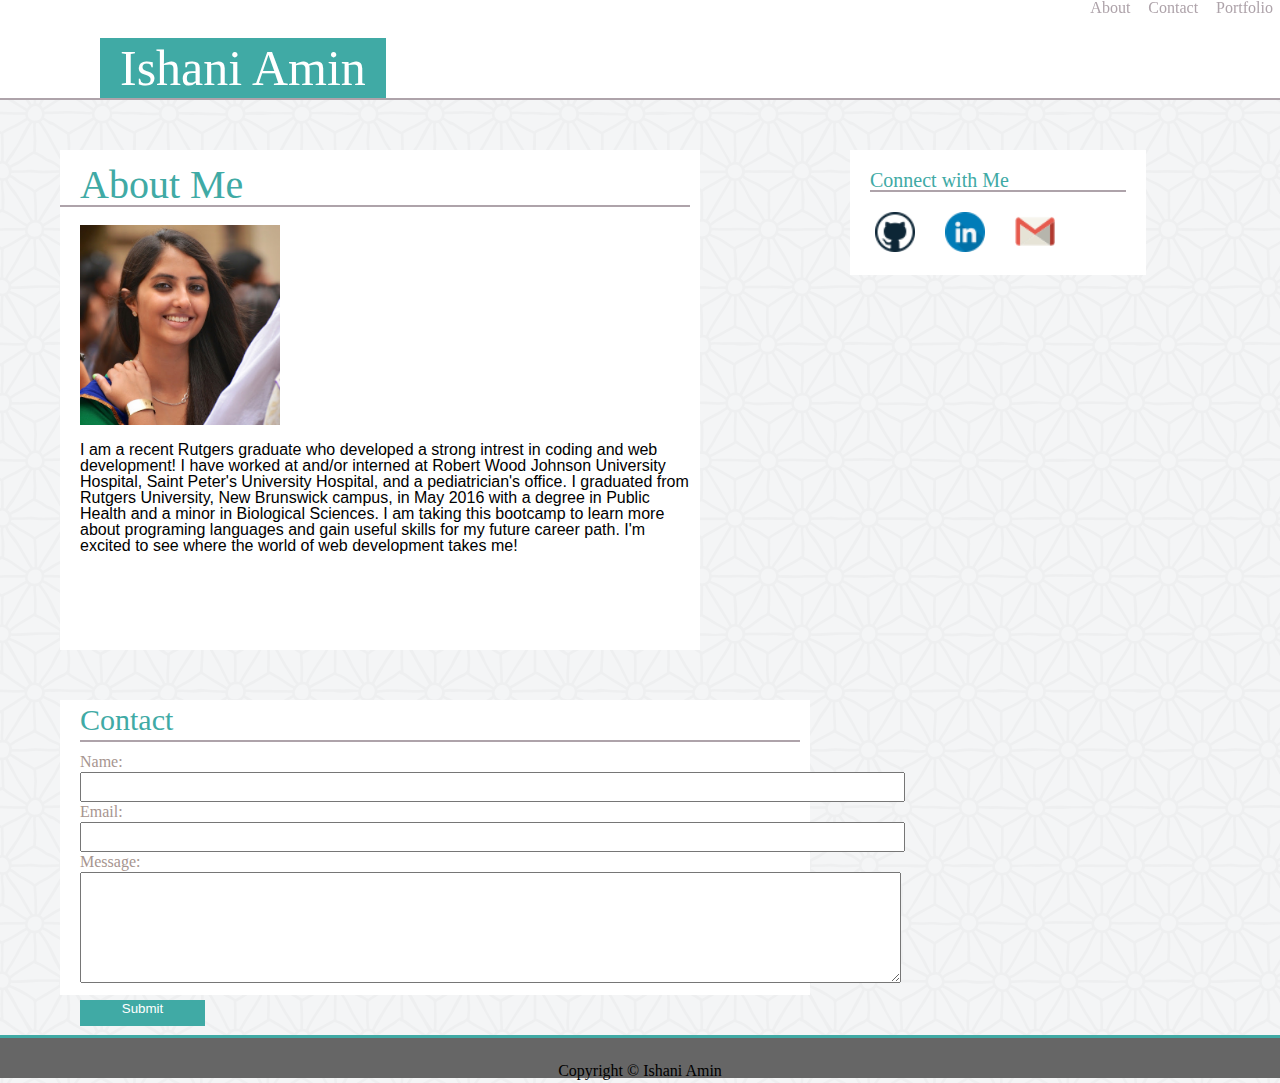
==== index.html @ a5e2c248 "fixed css problems" ====
<!DOCTYPE html>

<html>

<head>

	<title> Ishani's Portfolio </title>

	<link rel="stylesheet" type="text/css" href="assets/css/reset.css">
	<link rel="stylesheet" type="text/css" href="assets/css/style.css">

</head>

<body background="assets/images/asanoha-400px.png">


	<div id="header">

		<div class="myName">
			<h1>Ishani Amin</h1>
		</div>
	
		<section class="headerLinks">

			<ul id="linksID">
  				<li><a class="links" href="#aboutMeHeader">About</a></li>
  				<li><a class="links" href="#contactForm">Contact</a></li>
  				<li><a class="links" href="">Portfolio</a></li>
			</ul>
		
		</section>

	</div>

	<div class="Aboutandconnect">

		<div id="aboutMe">

			<h2 id="aboutMeHeader"> About Me </h2>

			<img id="ishanipic" src= "assets/images/ISHANI.jpg" width="200" height="200" align="left"/>

			<p> I am a recent Rutgers graduate who developed a strong intrest in coding and web development! I have worked at and/or interned at Robert Wood Johnson University Hospital, Saint Peter's University Hospital, and a pediatrician's office. I graduated from Rutgers University, New Brunswick campus, in May 2016 with a degree in Public Health and a minor in Biological Sciences. I am taking this bootcamp to learn more about programing languages and gain useful skills for my future career path. I'm excited to see where the world of web development takes me! </p>

		</div>

		<div id="connect">

			<h3> Connect with Me </h3>

			<ul id="linksConnect">

				<li><a class="connentLinks" href="https://github.com/IshaniAmin"> <img src= "assets/images/github.png" alt="GitHub" width="40" height="40"> </a> </li>

				<li> <a class="connentLinks" href="https://www.linkedin.com/in/ishaniamin"> <img src= "assets/images/linkedin.png" alt= "LinkedIn" width="40" height="40"> </a> </li>

				<li> <a class="connentLinks" href="mailto:ishaniamin@gmail.com"> <img src="assets/images/gmail.png" alt="Email" width="40" height="40"> </a> </li>
				
			</ul>
		</div>
	</div>		

<!-- How do you get the text to wrap around the picture? I can only get the paragraph text under the picture -->
		
		<div id="contactForm">

			<h2 id="contactHeader"> Contact </h2>

				<form id="contact_form" action="#" method="POST" enctype="multipart/form-data">
			<div class="row">
				<label for="name">Name:</label><br />
				<input id="name" class="input" name="name" type="text" value="" size="100" /><br />
			</div>
			<div class="row">
				<label for="email">Email:</label><br />
				<input id="email" class="input" name="email" type="text" value="" size="100" /><br />
			</div>
			<div class="row">
				<label for="message">Message:</label><br />
				<textarea id="message" class="input" name="message" rows="7" cols="100"></textarea><br />
			</div>
				<input id="submitButton" type="submit" value="Submit" />
			</form>						
		
		</div>

<!-- Are we supposed to make the boxes ourselves? I just found a html contact form online and I used it -->

	<br><br><br><br><br><br><br><br><br><br><br><br><br><br><br>

<!-- How to get footer to be fixed on the page?? -->


	<footer> Copyright &copy; Ishani Amin </footer>	

</body>


</html>
---- assets/css/style.css ----
/* When scrolling, the header stays fixed, but the page content scrolls over the page */ 

 #header {
	background-color: white;
	box-sizing: border-box;
	height: 100px;
	margin: 0;
	padding: 0;
	position: fixed;
	width: 100%;
	border-bottom: 2px solid rgb(174,163,170);
	font-family: Georgia;
 }

.myName {
	position: fixed;
	background: rgb(64,170,165);
	color: white;
	text-align: center;
	left: 100px;
	padding-right: 20px;
	padding-left: 20px;
	padding-top: 5px;
	padding-bottom: 5px;
	top: 38px;
	font-family: Georgia;
	font-size: 50px;
}

.headerlinks {
	padding: 20px;
	position: fixed;
	float: right;
	font-size: 20px
}

#linksID {
	float: right;
}

ul {
    list-style-type: none;
    margin: 0;
    padding: 0;
}

li {
	display: inline;
	text-decoration: none;
}
 .links{
	text-decoration: none;
	color: rgb(174,163,170);
	padding: 7px;
 }

 #connect {
 	position: fixed;
 	left: 850px;
	width: 20%;
	padding: 20px;
	background: white;
	margin-right: 200px;
	margin-top: 150px;
	color: rgb(64,170,165);
	font-size: 20px;
 }


 a {
	text-decoration: none;
 }

.connentLinks {
	padding-right: 15px;
	margin: 5px;
}

#linksConnect {
    margin-top: 20px;
}

hr {
	color: rgb(174,163,170)
}

h3 {
	border-bottom: 2px solid rgb(174,163,170)
}

#aboutMeHeader {
	position: relative;
    border-bottom: 2px solid rgb(174,163,170);
    color: rgb(64,170,165);
    font-size: 40px;
    top: 15px;
    padding-left: 20px;
}

#ishanipic {
	position: absolute;
	top: 75px;
	padding-left: 20px;
}

#aboutMe {
	position: relative;
	top: 150px;
	left: 60px;
	padding-right: 10px;
	background-color: white;
	box-sizing: border-box;
	height: 500px;
	width: 50%;
	float: left;
}

p {
	float: left;
	position: relative;
	top: 250px;
	clear: both;
	padding-left: 20px;
	font-family: Arial;
}

#contactHeader {
	color: rgb(64,170,165);
	border-bottom: 2px solid rgb(174,163,170);
	font-size: 30px;
	padding-bottom: 10px;
	margin-bottom: 10px;

}

.Aboutandconnect {
	clear: both;
}

input {
	 padding-bottom: 10px;
}

#contactForm {
	background-color: white;
	box-sizing: border-box;
	position: relative;
	top: 200px;
	left: 60px;
	padding-right: 10px;
	padding-left: 20px;
	padding-top: 10px;
	height: 295px;
	width: 750px;
	color: rgb(167,149,143);
	border: none;
	font-family: Georgia;
	line-height: 20px;
	clear: both;
}

#submitButton {
	position: relative;
	top: 10px;
	background-color: rgb(64,170,165);
	font-family: Georgia
	height: 125px;
	width: 125px;
	border: none;
	color: white;
}

/* adding reset.css finaly got rid of all the stylings on the submit button */

footer {
	background-color: rgb(102,102,102);
	box-sizing: border-box;
	height: 25px;
	text-align: center;
	line-height: 25px;
	padding: 20px 20px 20px 20px;
	clear: both;
	border-top: 3px solid rgb(64,170,165);
}
/* I can't get the footer to be fixed Once I put the position as fixed, it disappears from the page.
reset.css messged up the footer styles */
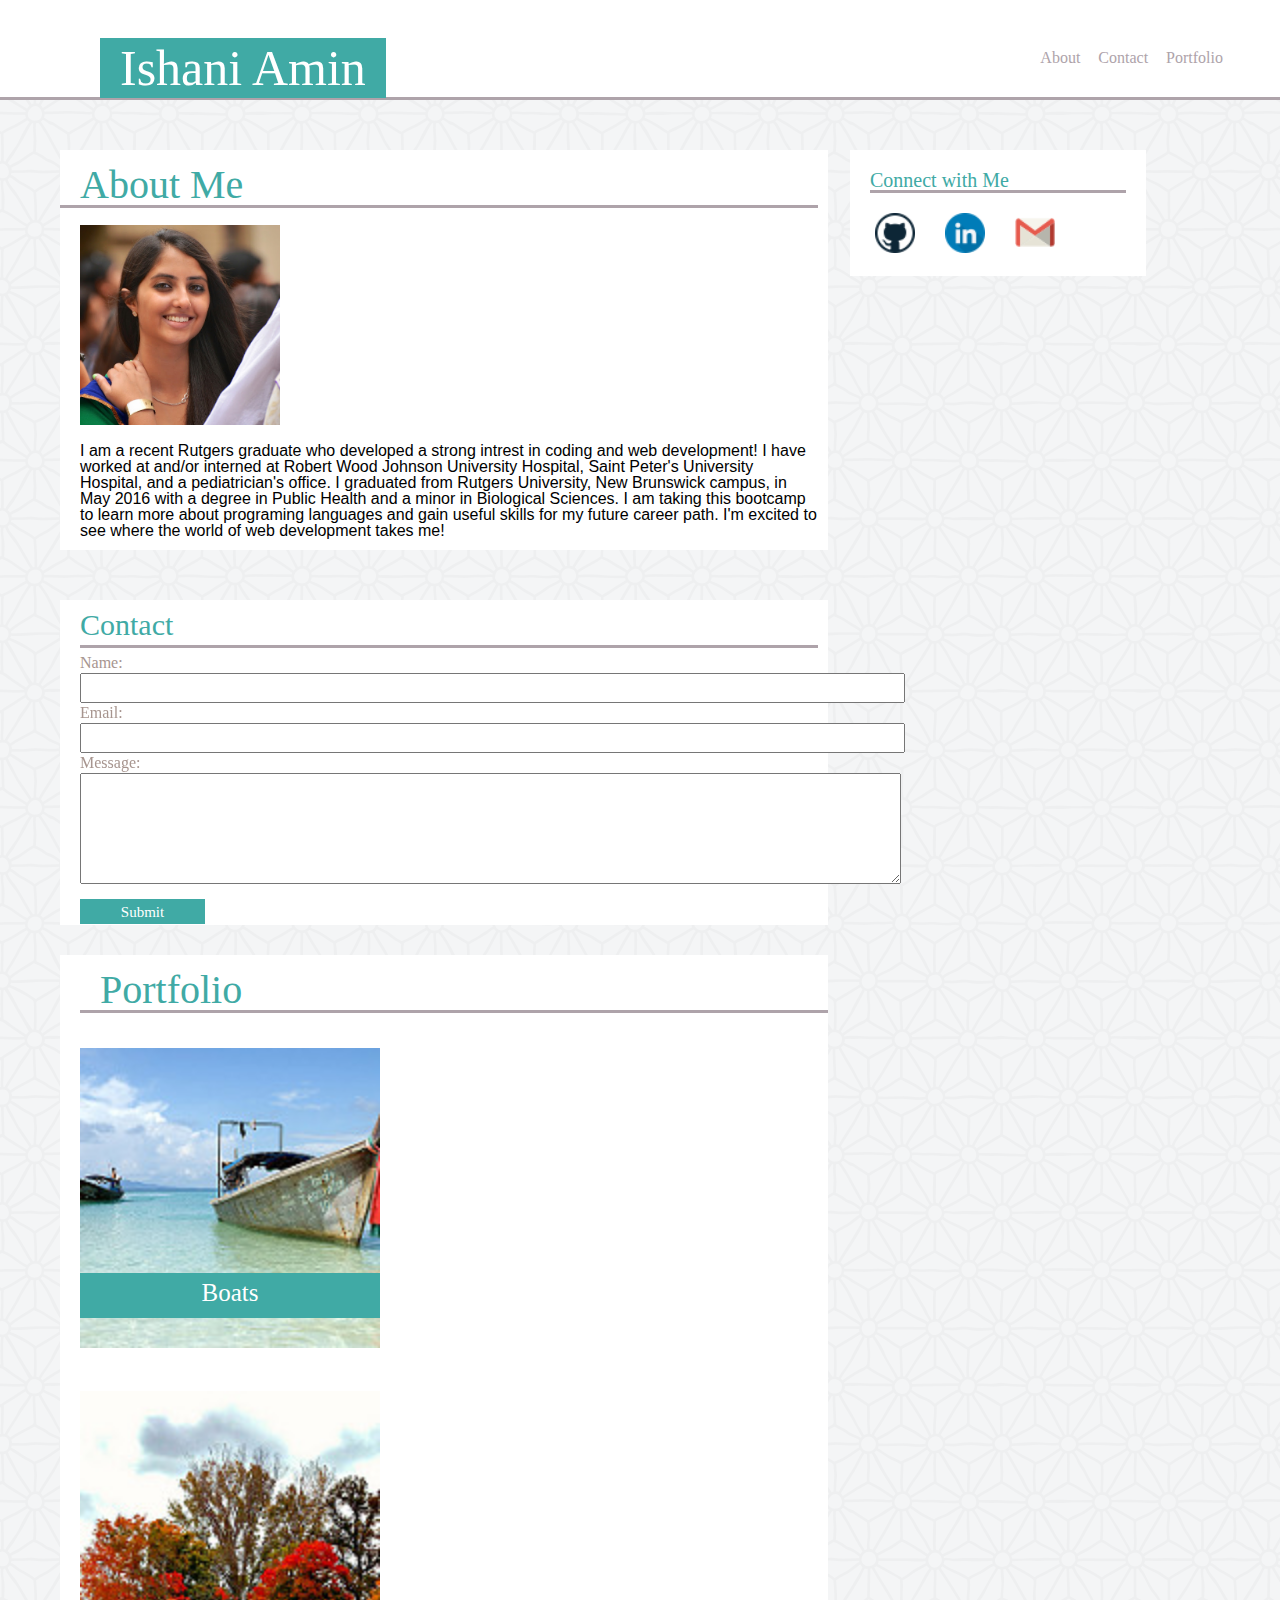
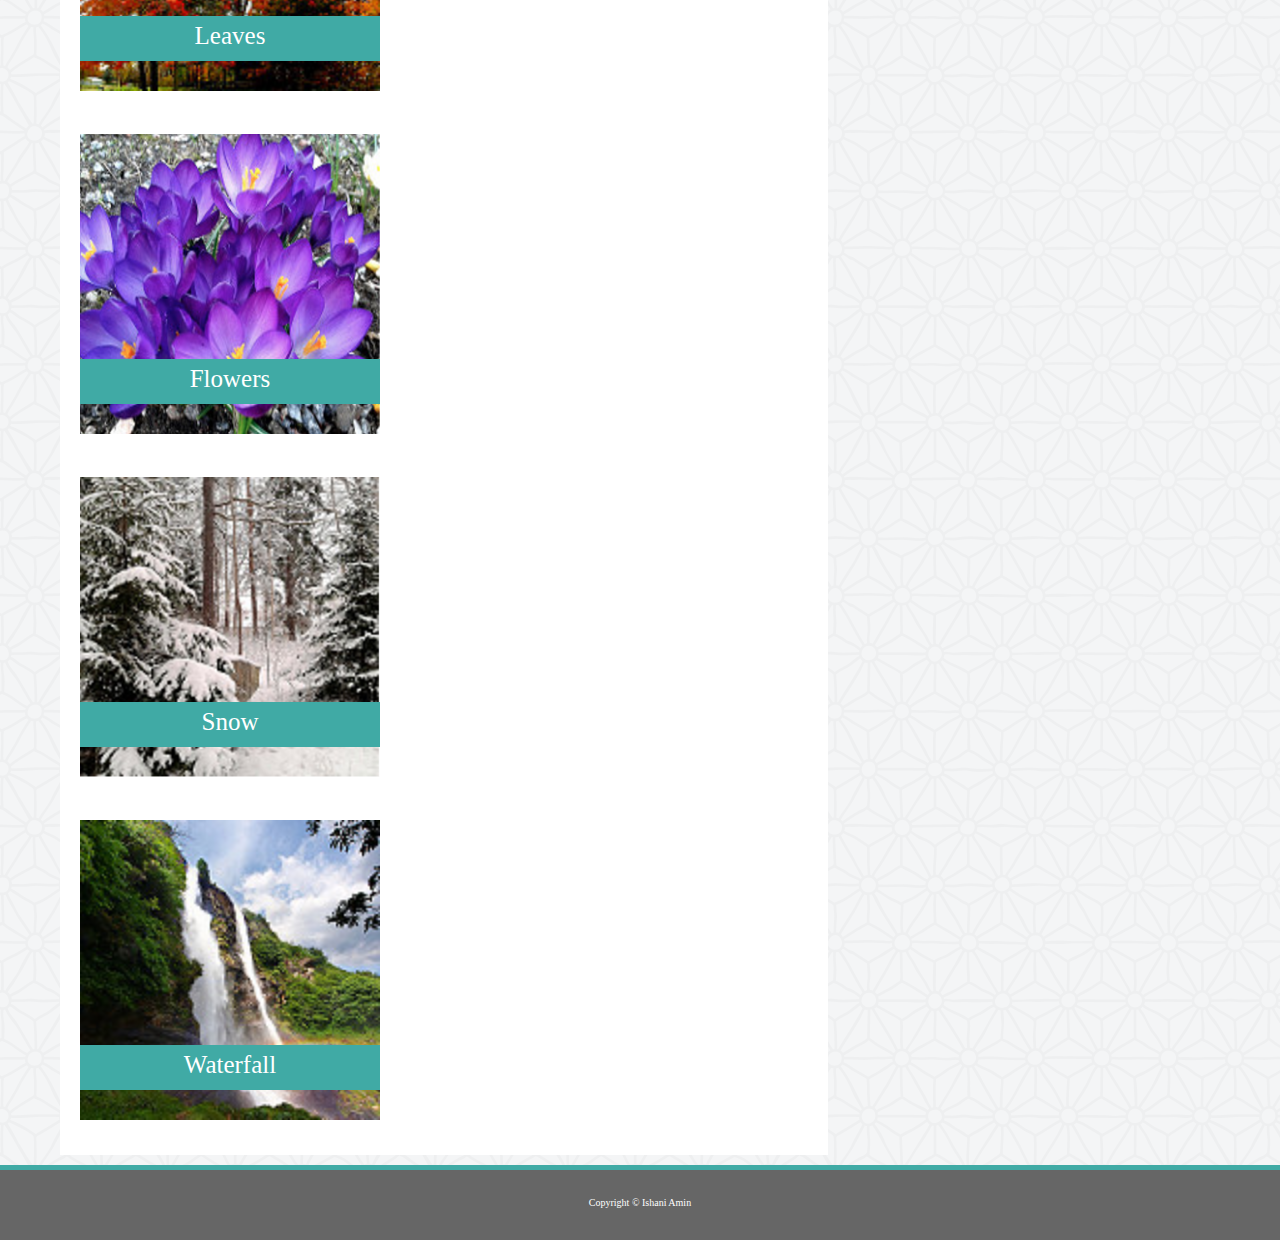
==== commit 25aa6743: "added portfolio html and css" ====
--- a/index.html
+++ b/index.html
@@ -84,12 +84,39 @@
 		
 		</div>
 
-<!-- Are we supposed to make the boxes ourselves? I just found a html contact form online and I used it -->
+
+		<div id="portfolio">
+
+			<h2 id="portfolioHeader"> Portfolio </h2>
+
+			<div id="boatSection">
+				<img id="boatPic" src="assets/images/boats.jpg" alt="Boats" height="300" width="300">
+				<h2 id="boatsText"> Boats </h2>
+			</div>
+
+			<div id="leavesSection">
+				<img id="leavesPic" src="assets/images/fall_leaves.jpg" alt="Leaves" height="300" width="300">
+				<h2 id="leavesText"> Leaves </h2>
+			</div>
+
+			<div id="flowersSection">
+				<img id="flowersPic" src="assets/images/flowers.png" alt="Flowers" height="300" width="300">
+				<h2 id="flowersText"> Flowers </h2>
+			</div>
+
+			<div id="snowSection">
+				<img id="snowPic" src="assets/images/snow.png" alt="Snow" height="300" width="300">
+				<h2 id="snowText"> Snow </h2>
+			</div>
+
+			<div id="waterfallSection">
+				<img id="waterfallPic" src="assets/images/waterfall.jpg" alt="Waterfall" height="300" width="300">
+				<h2 id="waterfallText"> Waterfall </h2>
+			</div>
+
+		</div>
 
 	<br><br><br><br><br><br><br><br><br><br><br><br><br><br><br>
-
-<!-- How to get footer to be fixed on the page?? -->
-
 
 	<footer> Copyright &copy; Ishani Amin </footer>	
 
--- a/assets/css/style.css
+++ b/assets/css/style.css
@@ -9,7 +9,7 @@
 	padding: 0;
 	position: fixed;
 	width: 100%;
-	border-bottom: 2px solid rgb(174,163,170);
+	border-bottom: 3px solid rgb(174,163,170);
 	font-family: Georgia;
  }
 
@@ -37,6 +37,9 @@
 
 #linksID {
 	float: right;
+	padding-top: 50px;
+	padding-right: 50px;
+
 }
 
 ul {
@@ -86,12 +89,12 @@
 }
 
 h3 {
-	border-bottom: 2px solid rgb(174,163,170)
+	border-bottom: 3px solid rgb(174,163,170)
 }
 
 #aboutMeHeader {
 	position: relative;
-    border-bottom: 2px solid rgb(174,163,170);
+    border-bottom: 3px solid rgb(174,163,170);
     color: rgb(64,170,165);
     font-size: 40px;
     top: 15px;
@@ -111,8 +114,8 @@
 	padding-right: 10px;
 	background-color: white;
 	box-sizing: border-box;
-	height: 500px;
-	width: 50%;
+	height: 400px;
+	width: 60%;
 	float: left;
 }
 
@@ -126,12 +129,13 @@
 }
 
 #contactHeader {
+	position: relative;
+	top: 5px;
 	color: rgb(64,170,165);
-	border-bottom: 2px solid rgb(174,163,170);
+	border-bottom: 3px solid rgb(174,163,170);
 	font-size: 30px;
 	padding-bottom: 10px;
 	margin-bottom: 10px;
-
 }
 
 .Aboutandconnect {
@@ -151,27 +155,166 @@
 	padding-right: 10px;
 	padding-left: 20px;
 	padding-top: 10px;
-	height: 295px;
+	height: 325px;
 	width: 750px;
 	color: rgb(167,149,143);
 	border: none;
 	font-family: Georgia;
 	line-height: 20px;
 	clear: both;
+	width: 60%;
 }
 
 #submitButton {
 	position: relative;
 	top: 10px;
 	background-color: rgb(64,170,165);
-	font-family: Georgia
-	height: 125px;
+	font-family: Georgia;
+	font-size: 15px;
+	height: 25px;
 	width: 125px;
 	border: none;
 	color: white;
-}
-
-/* adding reset.css finaly got rid of all the stylings on the submit button */
+	padding-top: 5px;
+}
+
+#portfolio {
+	background-color: white;
+	box-sizing: border-box;
+	position: relative;
+	left: 60px;
+	top: 230px;
+	bottom: 50px;
+	padding-left: 20px;
+	padding-top: 10px;
+	height: 1800px;
+	width: 60%;
+}
+
+#portfolioHeader {
+	position: relative;
+    border-bottom: 3px solid rgb(174,163,170);
+    color: rgb(64,170,165);
+    font-size: 40px;
+    top: 5px;
+    padding-left: 20px;
+}
+
+#boatSection {
+	position: relative;
+}
+
+#boatPic {
+	padding-top: 40px;
+}
+
+#boatsText {
+	position: absolute; 
+	top: 265px; 
+	left: 0;
+	width: 300px;
+	background-color: rgb(64,170,165);
+	padding-top: 15px;
+    margin-top: 0px;
+    padding-bottom: 20px;
+    text-align: center;
+    color: white;
+    font-size: 25px;
+    line-height: 10px;
+}
+
+
+#leavesSection {
+	position: relative;
+}
+
+#leavesPic {
+	padding-top: 40px;
+}
+
+#leavesText {
+	position: absolute; 
+	top: 265px; 
+	left: 0;
+	width: 300px;
+	background-color: rgb(64,170,165);
+	padding-top: 15px;
+    margin-top: 0px;
+    padding-bottom: 20px;
+    text-align: center;
+    color: white;
+    font-size: 25px;
+    line-height: 10px;
+}
+
+#flowersSection {
+	position: relative;
+}
+
+#flowersPic {
+	padding-top: 40px;
+}
+
+#flowersText {
+	position: absolute; 
+	top: 265px; 
+	left: 0;
+	width: 300px;
+	background-color: rgb(64,170,165);
+	padding-top: 15px;
+    margin-top: 0px;
+    padding-bottom: 20px;
+    text-align: center;
+    color: white;
+    font-size: 25px;
+    line-height: 10px;
+}
+
+#snowSection {
+	position: relative;
+}
+
+#snowPic {
+	padding-top: 40px;
+}
+
+#snowText {
+	position: absolute; 
+	top: 265px; 
+	left: 0;
+	width: 300px;
+	background-color: rgb(64,170,165);
+	padding-top: 15px;
+    margin-top: 0px;
+    padding-bottom: 20px;
+    text-align: center;
+    color: white;
+    font-size: 25px;
+    line-height: 10px;
+}
+
+#waterfallSection {
+	position: relative;
+}
+
+#waterfallPic {
+	padding-top: 40px;
+}
+
+#waterfallText {
+	position: absolute; 
+	top: 265px; 
+	left: 0;
+	width: 300px;
+	background-color: rgb(64,170,165);
+	padding-top: 15px;
+    margin-top: 0px;
+    padding-bottom: 20px;
+    text-align: center;
+    color: white;
+    font-size: 25px;
+    line-height: 10px;
+}
 
 footer {
 	background-color: rgb(102,102,102);
@@ -179,9 +322,11 @@
 	height: 25px;
 	text-align: center;
 	line-height: 25px;
-	padding: 20px 20px 20px 20px;
+	padding: 20px 20px 50px 20px;
 	clear: both;
-	border-top: 3px solid rgb(64,170,165);
+	border-top: 5px solid rgb(64,170,165);
+	color: white;
+	font-size: 10px;
 }
 /* I can't get the footer to be fixed Once I put the position as fixed, it disappears from the page.
 reset.css messged up the footer styles */ 
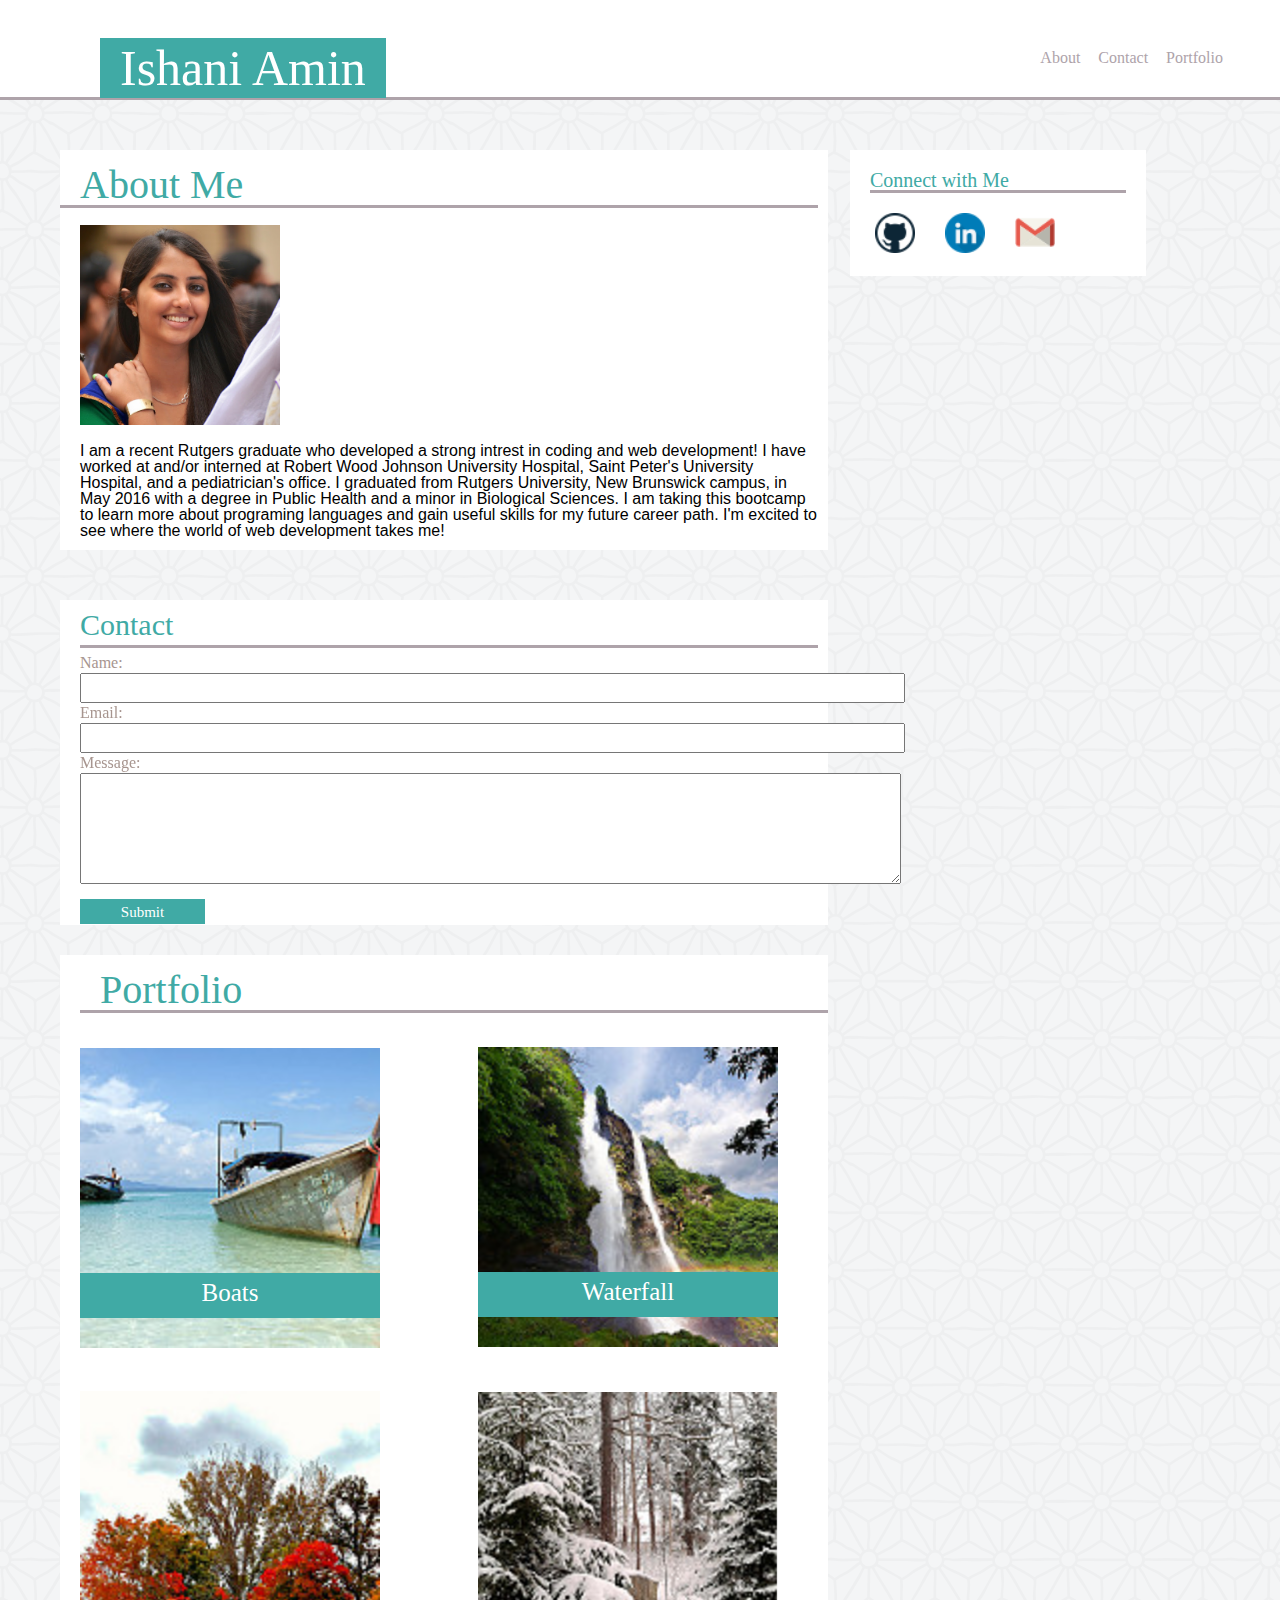
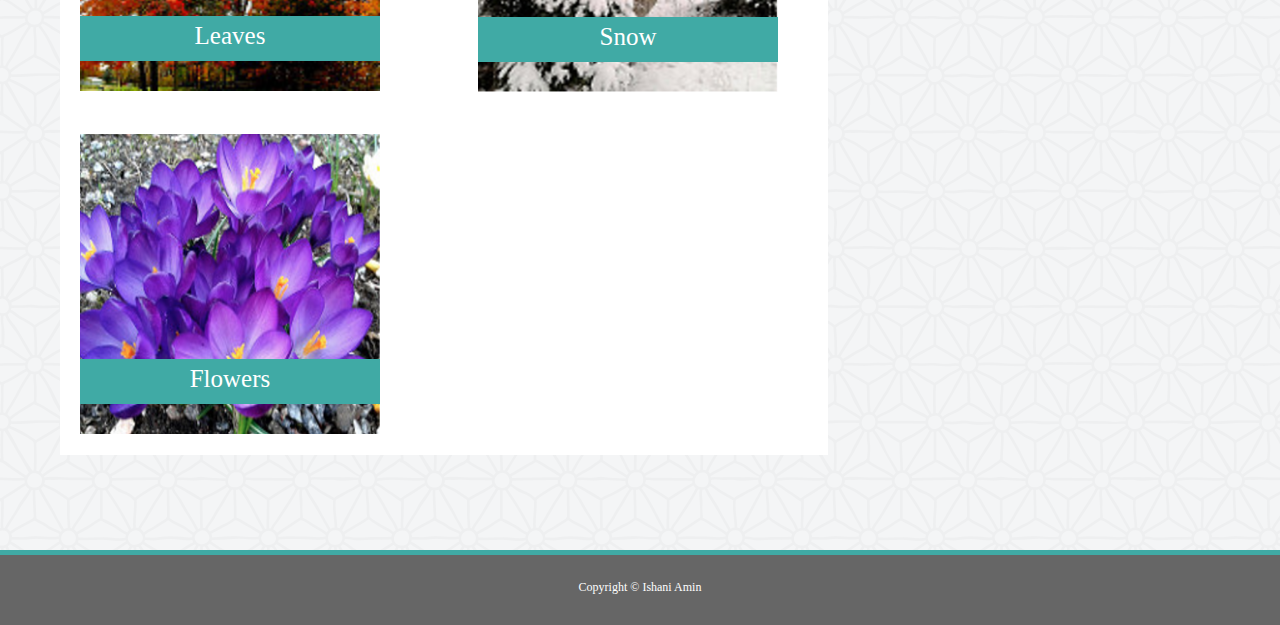
==== commit 7c917a51: "updated html and css to almost perfect" ====
--- a/index.html
+++ b/index.html
@@ -89,19 +89,19 @@
 
 			<h2 id="portfolioHeader"> Portfolio </h2>
 
-			<div id="boatSection">
-				<img id="boatPic" src="assets/images/boats.jpg" alt="Boats" height="300" width="300">
-				<h2 id="boatsText"> Boats </h2>
+			<div class="leftSection">
+				<img class="leftPic" src="assets/images/boats.jpg" alt="Boats" height="300" width="300">
+				<h2 class="leftText"> Boats </h2>
 			</div>
 
-			<div id="leavesSection">
-				<img id="leavesPic" src="assets/images/fall_leaves.jpg" alt="Leaves" height="300" width="300">
-				<h2 id="leavesText"> Leaves </h2>
+			<div class="leftSection">
+				<img class="leftPic" src="assets/images/fall_leaves.jpg" alt="Leaves" height="300" width="300">
+				<h2 class="leftText"> Leaves </h2>
 			</div>
 
-			<div id="flowersSection">
-				<img id="flowersPic" src="assets/images/flowers.png" alt="Flowers" height="300" width="300">
-				<h2 id="flowersText"> Flowers </h2>
+			<div class="leftSection">
+				<img class="leftPic" src="assets/images/flowers.png" alt="Flowers" height="300" width="300">
+				<h2 class="leftText"> Flowers </h2>
 			</div>
 
 			<div id="snowSection">
--- a/assets/css/style.css
+++ b/assets/css/style.css
@@ -11,6 +11,7 @@
 	width: 100%;
 	border-bottom: 3px solid rgb(174,163,170);
 	font-family: Georgia;
+	z-index: 1;
  }
 
 .myName {
@@ -187,7 +188,7 @@
 	bottom: 50px;
 	padding-left: 20px;
 	padding-top: 10px;
-	height: 1800px;
+	height: 1100px;
 	width: 60%;
 }
 
@@ -200,15 +201,15 @@
     padding-left: 20px;
 }
 
-#boatSection {
-	position: relative;
-}
-
-#boatPic {
+.leftSection {
+	position: relative;
+}
+
+.leftPic {
 	padding-top: 40px;
 }
 
-#boatsText {
+.leftText {
 	position: absolute; 
 	top: 265px; 
 	left: 0;
@@ -223,16 +224,18 @@
     line-height: 10px;
 }
 
-
-#leavesSection {
-	position: relative;
-}
-
-#leavesPic {
+#snowSection {
+	position: relative;
+	float: right;
+	bottom: 685px;
+	right: 50px;
+}
+
+#snowPic {
 	padding-top: 40px;
 }
 
-#leavesText {
+#snowText {
 	position: absolute; 
 	top: 265px; 
 	left: 0;
@@ -247,15 +250,18 @@
     line-height: 10px;
 }
 
-#flowersSection {
-	position: relative;
-}
-
-#flowersPic {
+#waterfallSection {
+	position: relative;
+	float: right;
+	bottom: 1030px;
+	left: 250px;
+}
+
+#waterfallPic {
 	padding-top: 40px;
 }
 
-#flowersText {
+#waterfallText {
 	position: absolute; 
 	top: 265px; 
 	left: 0;
@@ -270,52 +276,6 @@
     line-height: 10px;
 }
 
-#snowSection {
-	position: relative;
-}
-
-#snowPic {
-	padding-top: 40px;
-}
-
-#snowText {
-	position: absolute; 
-	top: 265px; 
-	left: 0;
-	width: 300px;
-	background-color: rgb(64,170,165);
-	padding-top: 15px;
-    margin-top: 0px;
-    padding-bottom: 20px;
-    text-align: center;
-    color: white;
-    font-size: 25px;
-    line-height: 10px;
-}
-
-#waterfallSection {
-	position: relative;
-}
-
-#waterfallPic {
-	padding-top: 40px;
-}
-
-#waterfallText {
-	position: absolute; 
-	top: 265px; 
-	left: 0;
-	width: 300px;
-	background-color: rgb(64,170,165);
-	padding-top: 15px;
-    margin-top: 0px;
-    padding-bottom: 20px;
-    text-align: center;
-    color: white;
-    font-size: 25px;
-    line-height: 10px;
-}
-
 footer {
 	background-color: rgb(102,102,102);
 	box-sizing: border-box;
@@ -326,7 +286,7 @@
 	clear: both;
 	border-top: 5px solid rgb(64,170,165);
 	color: white;
-	font-size: 10px;
+	font-size: 12px;
 }
 /* I can't get the footer to be fixed Once I put the position as fixed, it disappears from the page.
 reset.css messged up the footer styles */ 
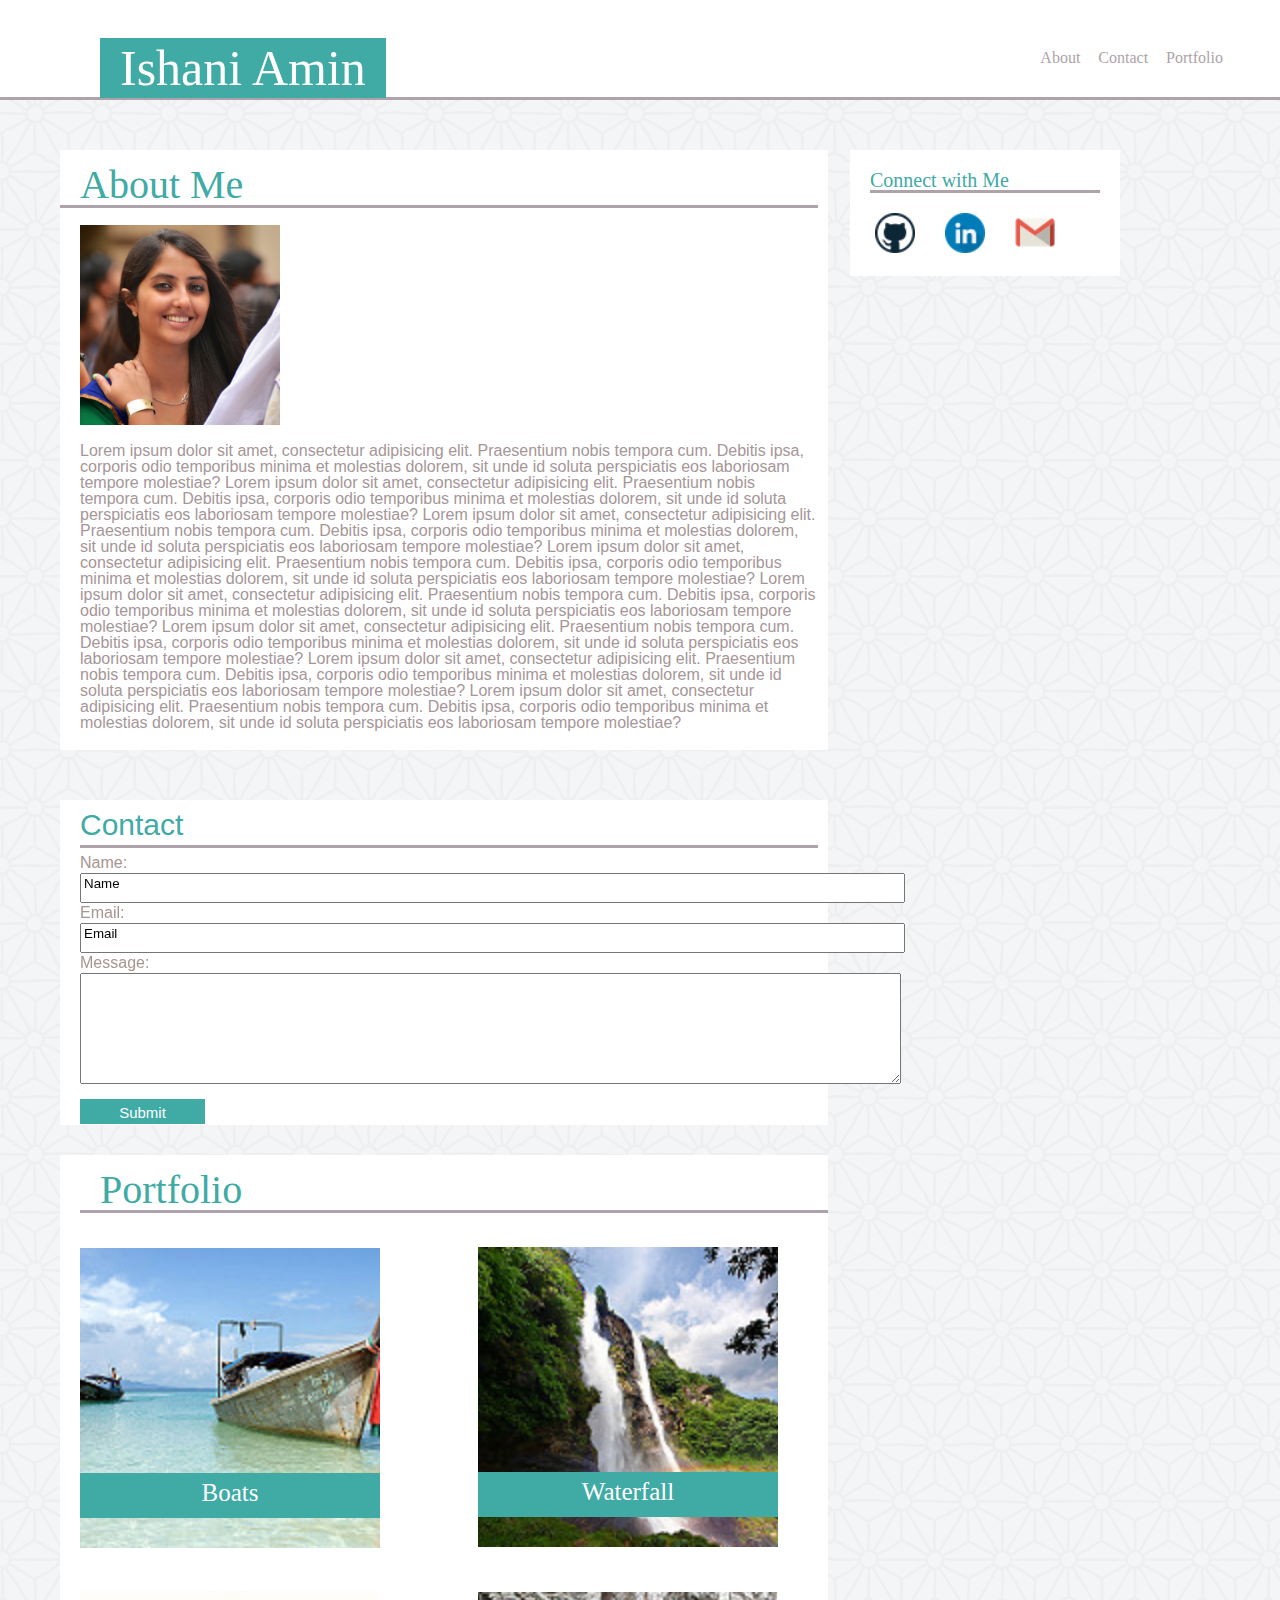
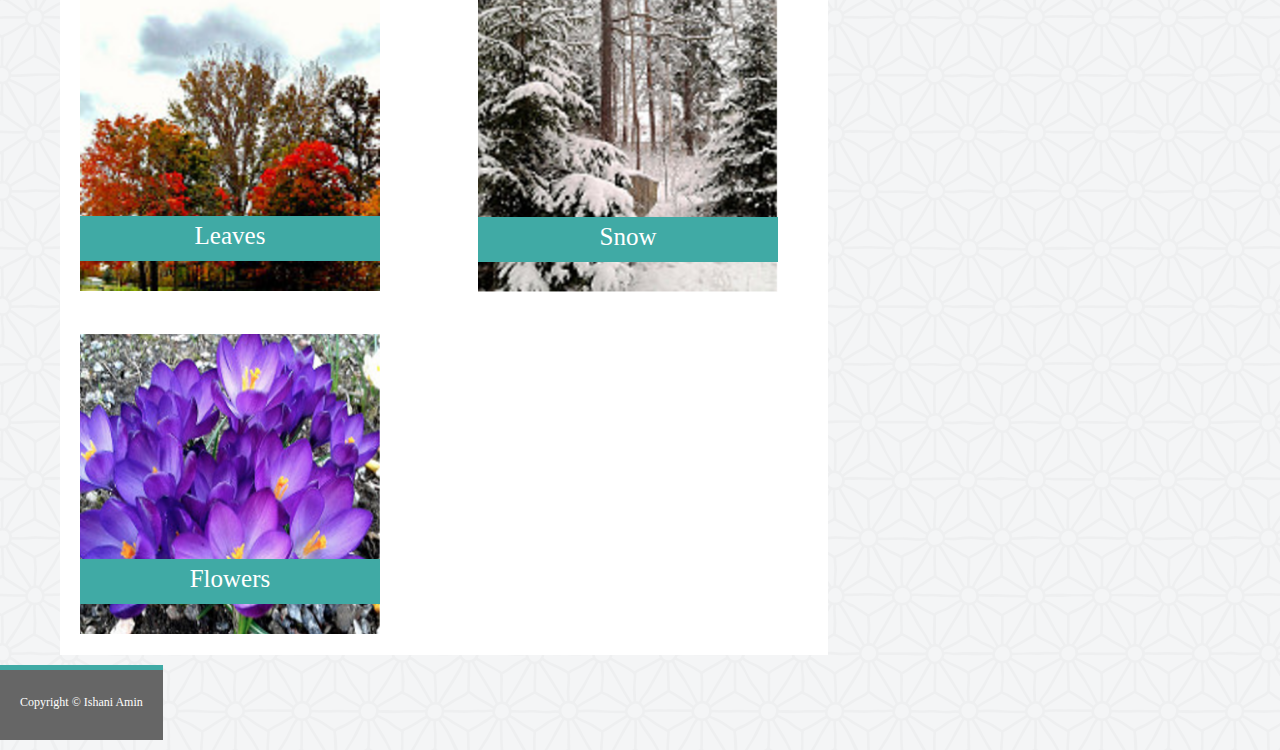
==== commit 5c5e56ef: "updated code" ====
--- a/index.html
+++ b/index.html
@@ -10,6 +10,8 @@
 	<link rel="stylesheet" type="text/css" href="assets/css/style.css">
 
 </head>
+
+<!-- <div class="wrapper"> -->
 
 <body background="assets/images/asanoha-400px.png">
 
@@ -25,7 +27,7 @@
 			<ul id="linksID">
   				<li><a class="links" href="#aboutMeHeader">About</a></li>
   				<li><a class="links" href="#contactForm">Contact</a></li>
-  				<li><a class="links" href="">Portfolio</a></li>
+  				<li><a class="links" href="#portfolio">Portfolio</a></li>
 			</ul>
 		
 		</section>
@@ -40,9 +42,11 @@
 
 			<img id="ishanipic" src= "assets/images/ISHANI.jpg" width="200" height="200" align="left"/>
 
-			<p> I am a recent Rutgers graduate who developed a strong intrest in coding and web development! I have worked at and/or interned at Robert Wood Johnson University Hospital, Saint Peter's University Hospital, and a pediatrician's office. I graduated from Rutgers University, New Brunswick campus, in May 2016 with a degree in Public Health and a minor in Biological Sciences. I am taking this bootcamp to learn more about programing languages and gain useful skills for my future career path. I'm excited to see where the world of web development takes me! </p>
+			<p> Lorem ipsum dolor sit amet, consectetur adipisicing elit. Praesentium nobis tempora cum. Debitis ipsa, corporis odio temporibus minima et molestias dolorem, sit unde id soluta perspiciatis eos laboriosam tempore molestiae? Lorem ipsum dolor sit amet, consectetur adipisicing elit. Praesentium nobis tempora cum. Debitis ipsa, corporis odio temporibus minima et molestias dolorem, sit unde id soluta perspiciatis eos laboriosam tempore molestiae? Lorem ipsum dolor sit amet, consectetur adipisicing elit. Praesentium nobis tempora cum. Debitis ipsa, corporis odio temporibus minima et molestias dolorem, sit unde id soluta perspiciatis eos laboriosam tempore molestiae? Lorem ipsum dolor sit amet, consectetur adipisicing elit. Praesentium nobis tempora cum. Debitis ipsa, corporis odio temporibus minima et molestias dolorem, sit unde id soluta perspiciatis eos laboriosam tempore molestiae? Lorem ipsum dolor sit amet, consectetur adipisicing elit. Praesentium nobis tempora cum. Debitis ipsa, corporis odio temporibus minima et molestias dolorem, sit unde id soluta perspiciatis eos laboriosam tempore molestiae? Lorem ipsum dolor sit amet, consectetur adipisicing elit. Praesentium nobis tempora cum. Debitis ipsa, corporis odio temporibus minima et molestias dolorem, sit unde id soluta perspiciatis eos laboriosam tempore molestiae? Lorem ipsum dolor sit amet, consectetur adipisicing elit. Praesentium nobis tempora cum. Debitis ipsa, corporis odio temporibus minima et molestias dolorem, sit unde id soluta perspiciatis eos laboriosam tempore molestiae? Lorem ipsum dolor sit amet, consectetur adipisicing elit. Praesentium nobis tempora cum. Debitis ipsa, corporis odio temporibus minima et molestias dolorem, sit unde id soluta perspiciatis eos laboriosam tempore molestiae? </p>
 
 		</div>
+
+<!-- How to get the text to wrap the picture??? -->
 
 		<div id="connect">
 
@@ -69,11 +73,11 @@
 				<form id="contact_form" action="#" method="POST" enctype="multipart/form-data">
 			<div class="row">
 				<label for="name">Name:</label><br />
-				<input id="name" class="input" name="name" type="text" value="" size="100" /><br />
+				<input id="name" class="input" name="name" type="text" value="Name" size="100" /><br/>
 			</div>
 			<div class="row">
-				<label for="email">Email:</label><br />
-				<input id="email" class="input" name="email" type="text" value="" size="100" /><br />
+				<label for="email">Email:</label><br /> 
+				<input id="email" class="input" name="email" type="text" value="Email" size="100" /><br/>
 			</div>
 			<div class="row">
 				<label for="message">Message:</label><br />
@@ -115,6 +119,10 @@
 			</div>
 
 		</div>
+	
+<!-- 	<div class="push"></div>
+
+</div> -->
 
 	<br><br><br><br><br><br><br><br><br><br><br><br><br><br><br>
 
--- a/assets/css/style.css
+++ b/assets/css/style.css
@@ -1,5 +1,11 @@
 
-/* When scrolling, the header stays fixed, but the page content scrolls over the page */ 
+
+/*.wrapper {
+	min-height: 100%;
+	height: auto !important;
+	height:; 100%;
+	margin: 0 auto -100px;
+}*/
 
  #header {
 	background-color: white;
@@ -62,7 +68,7 @@
  #connect {
  	position: fixed;
  	left: 850px;
-	width: 20%;
+	width: 18%;
 	padding: 20px;
 	background: white;
 	margin-right: 200px;
@@ -106,27 +112,29 @@
 	position: absolute;
 	top: 75px;
 	padding-left: 20px;
+	float: left;
 }
 
 #aboutMe {
+	float: left;
 	position: relative;
 	top: 150px;
 	left: 60px;
 	padding-right: 10px;
 	background-color: white;
 	box-sizing: border-box;
-	height: 400px;
+	height: 600px;
 	width: 60%;
-	float: left;
 }
 
 p {
-	float: left;
 	position: relative;
 	top: 250px;
 	clear: both;
 	padding-left: 20px;
 	font-family: Arial;
+	color: rgb(165,150,151);
+	float: left;
 }
 
 #contactHeader {
@@ -160,7 +168,7 @@
 	width: 750px;
 	color: rgb(167,149,143);
 	border: none;
-	font-family: Georgia;
+	font-family: Arial;
 	line-height: 20px;
 	clear: both;
 	width: 60%;
@@ -170,7 +178,7 @@
 	position: relative;
 	top: 10px;
 	background-color: rgb(64,170,165);
-	font-family: Georgia;
+	font-family: Arial;
 	font-size: 15px;
 	height: 25px;
 	width: 125px;
@@ -277,6 +285,7 @@
 }
 
 footer {
+	position: fixed;
 	background-color: rgb(102,102,102);
 	box-sizing: border-box;
 	height: 25px;
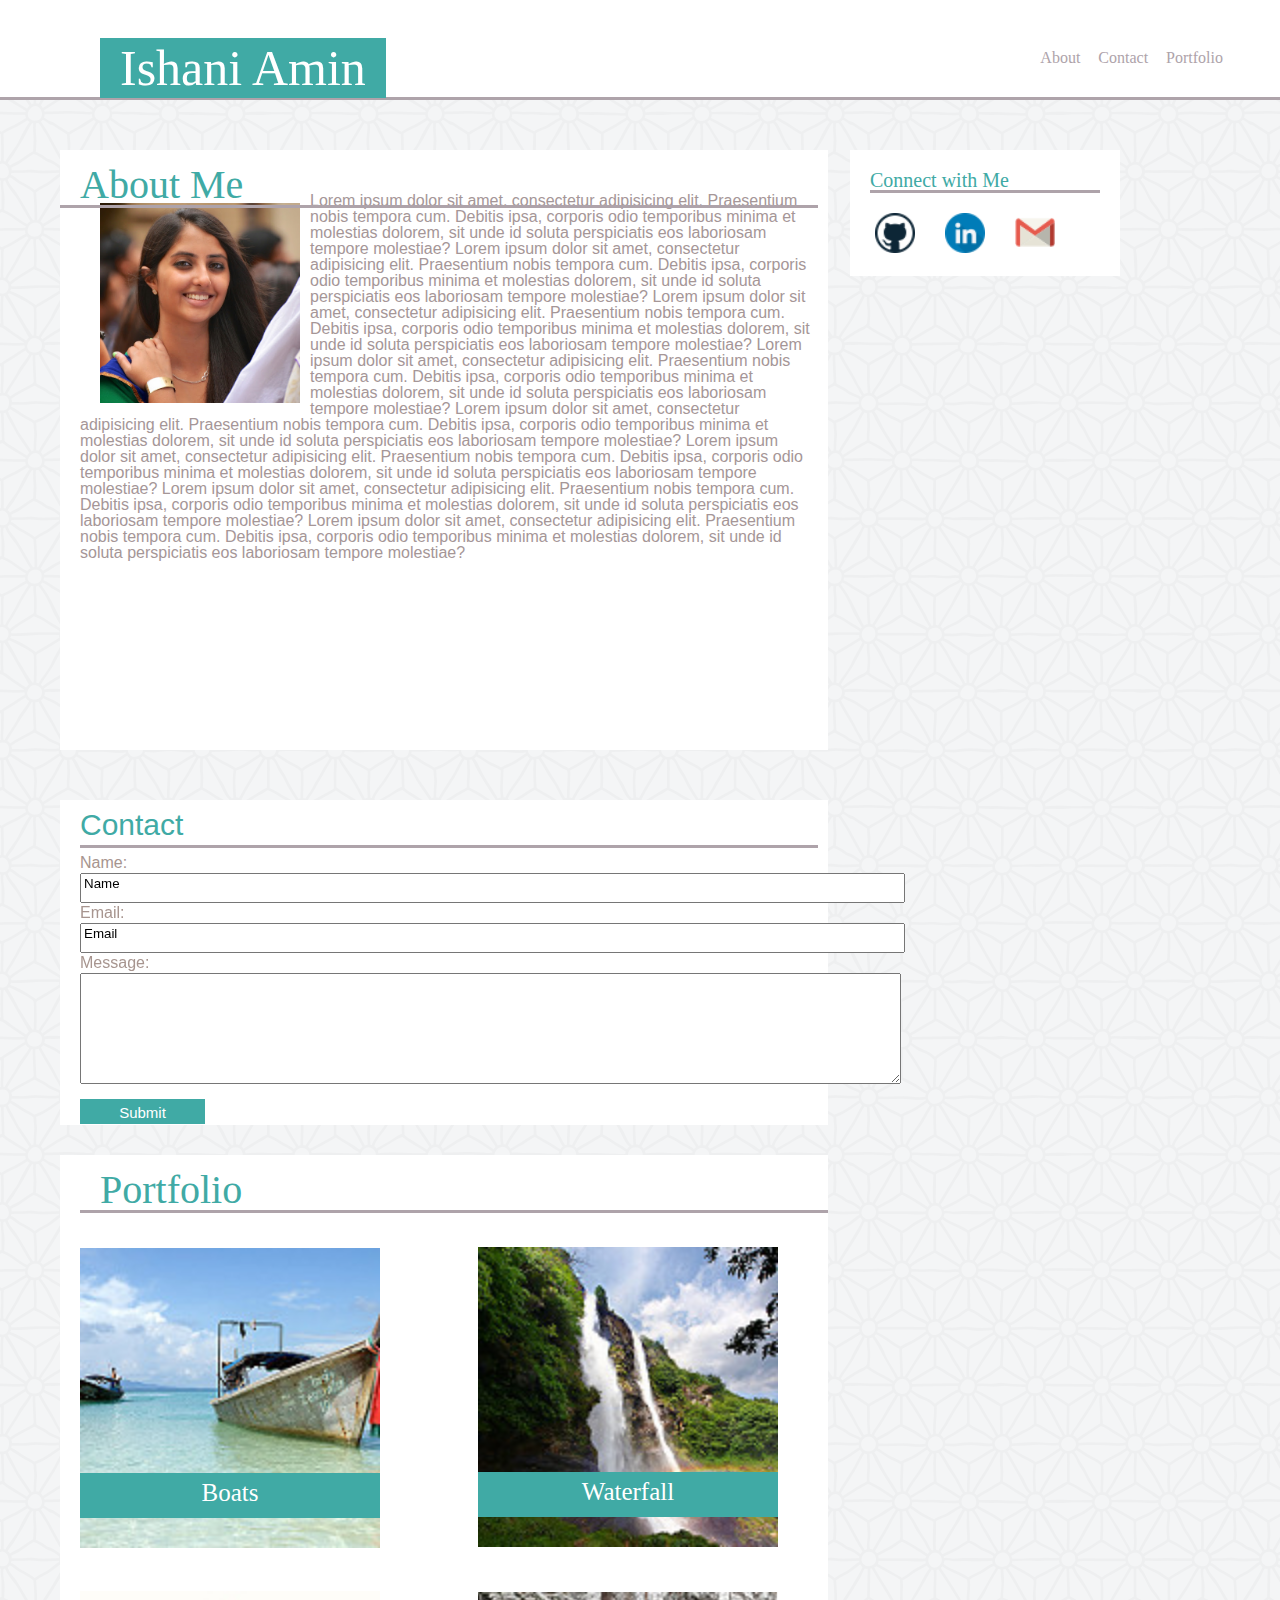
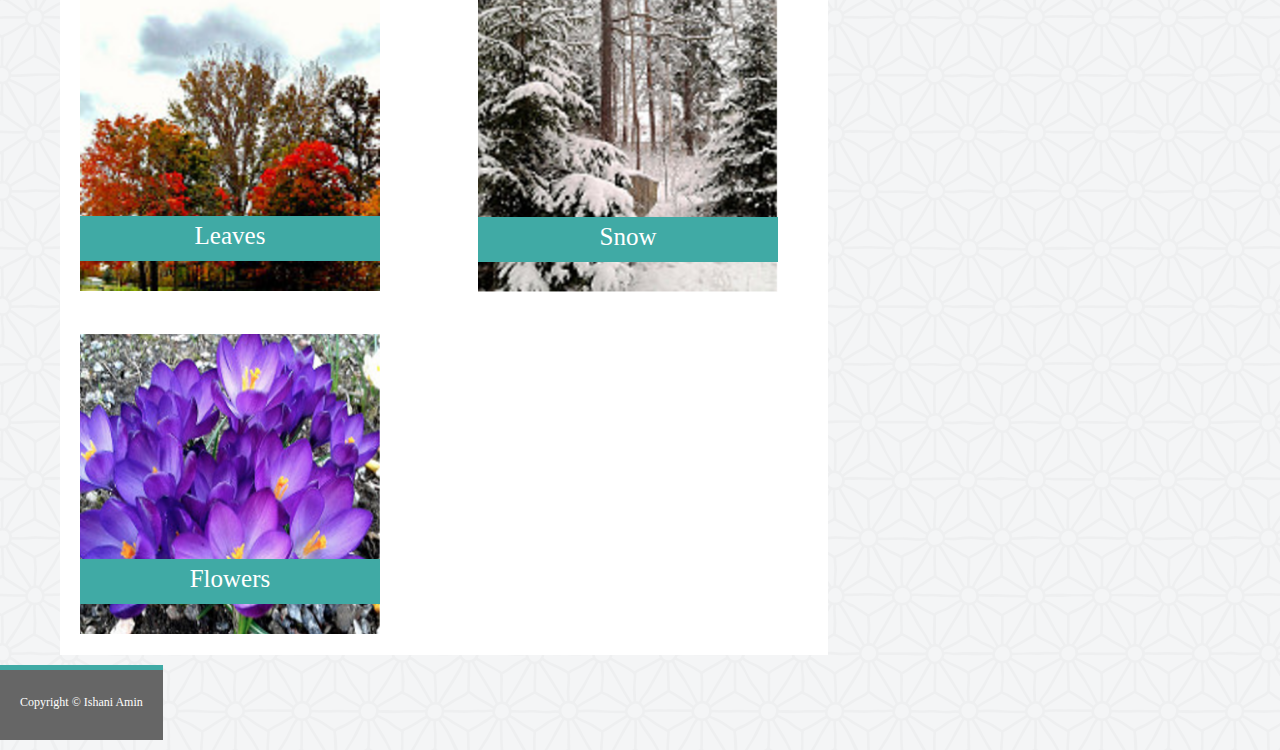
==== commit 7e627e9b: "updating more" ====
--- a/index.html
+++ b/index.html
@@ -11,7 +11,6 @@
 
 </head>
 
-<!-- <div class="wrapper"> -->
 
 <body background="assets/images/asanoha-400px.png">
 
@@ -40,13 +39,10 @@
 
 			<h2 id="aboutMeHeader"> About Me </h2>
 
-			<img id="ishanipic" src= "assets/images/ISHANI.jpg" width="200" height="200" align="left"/>
 
-			<p> Lorem ipsum dolor sit amet, consectetur adipisicing elit. Praesentium nobis tempora cum. Debitis ipsa, corporis odio temporibus minima et molestias dolorem, sit unde id soluta perspiciatis eos laboriosam tempore molestiae? Lorem ipsum dolor sit amet, consectetur adipisicing elit. Praesentium nobis tempora cum. Debitis ipsa, corporis odio temporibus minima et molestias dolorem, sit unde id soluta perspiciatis eos laboriosam tempore molestiae? Lorem ipsum dolor sit amet, consectetur adipisicing elit. Praesentium nobis tempora cum. Debitis ipsa, corporis odio temporibus minima et molestias dolorem, sit unde id soluta perspiciatis eos laboriosam tempore molestiae? Lorem ipsum dolor sit amet, consectetur adipisicing elit. Praesentium nobis tempora cum. Debitis ipsa, corporis odio temporibus minima et molestias dolorem, sit unde id soluta perspiciatis eos laboriosam tempore molestiae? Lorem ipsum dolor sit amet, consectetur adipisicing elit. Praesentium nobis tempora cum. Debitis ipsa, corporis odio temporibus minima et molestias dolorem, sit unde id soluta perspiciatis eos laboriosam tempore molestiae? Lorem ipsum dolor sit amet, consectetur adipisicing elit. Praesentium nobis tempora cum. Debitis ipsa, corporis odio temporibus minima et molestias dolorem, sit unde id soluta perspiciatis eos laboriosam tempore molestiae? Lorem ipsum dolor sit amet, consectetur adipisicing elit. Praesentium nobis tempora cum. Debitis ipsa, corporis odio temporibus minima et molestias dolorem, sit unde id soluta perspiciatis eos laboriosam tempore molestiae? Lorem ipsum dolor sit amet, consectetur adipisicing elit. Praesentium nobis tempora cum. Debitis ipsa, corporis odio temporibus minima et molestias dolorem, sit unde id soluta perspiciatis eos laboriosam tempore molestiae? </p>
+			<p> <img id="ishanipic" src= "assets/images/ISHANI.jpg" width="200" height="200" align="left"/> Lorem ipsum dolor sit amet, consectetur adipisicing elit. Praesentium nobis tempora cum. Debitis ipsa, corporis odio temporibus minima et molestias dolorem, sit unde id soluta perspiciatis eos laboriosam tempore molestiae? Lorem ipsum dolor sit amet, consectetur adipisicing elit. Praesentium nobis tempora cum. Debitis ipsa, corporis odio temporibus minima et molestias dolorem, sit unde id soluta perspiciatis eos laboriosam tempore molestiae? Lorem ipsum dolor sit amet, consectetur adipisicing elit. Praesentium nobis tempora cum. Debitis ipsa, corporis odio temporibus minima et molestias dolorem, sit unde id soluta perspiciatis eos laboriosam tempore molestiae? Lorem ipsum dolor sit amet, consectetur adipisicing elit. Praesentium nobis tempora cum. Debitis ipsa, corporis odio temporibus minima et molestias dolorem, sit unde id soluta perspiciatis eos laboriosam tempore molestiae? Lorem ipsum dolor sit amet, consectetur adipisicing elit. Praesentium nobis tempora cum. Debitis ipsa, corporis odio temporibus minima et molestias dolorem, sit unde id soluta perspiciatis eos laboriosam tempore molestiae? Lorem ipsum dolor sit amet, consectetur adipisicing elit. Praesentium nobis tempora cum. Debitis ipsa, corporis odio temporibus minima et molestias dolorem, sit unde id soluta perspiciatis eos laboriosam tempore molestiae? Lorem ipsum dolor sit amet, consectetur adipisicing elit. Praesentium nobis tempora cum. Debitis ipsa, corporis odio temporibus minima et molestias dolorem, sit unde id soluta perspiciatis eos laboriosam tempore molestiae? Lorem ipsum dolor sit amet, consectetur adipisicing elit. Praesentium nobis tempora cum. Debitis ipsa, corporis odio temporibus minima et molestias dolorem, sit unde id soluta perspiciatis eos laboriosam tempore molestiae? </p>
 
 		</div>
-
-<!-- How to get the text to wrap the picture??? -->
 
 		<div id="connect">
 
@@ -120,9 +116,6 @@
 
 		</div>
 	
-<!-- 	<div class="push"></div>
-
-</div> -->
 
 	<br><br><br><br><br><br><br><br><br><br><br><br><br><br><br>
 
--- a/assets/css/style.css
+++ b/assets/css/style.css
@@ -1,11 +1,3 @@
-
-
-/*.wrapper {
-	min-height: 100%;
-	height: auto !important;
-	height:; 100%;
-	margin: 0 auto -100px;
-}*/
 
  #header {
 	background-color: white;
@@ -109,10 +101,11 @@
 }
 
 #ishanipic {
-	position: absolute;
 	top: 75px;
 	padding-left: 20px;
 	float: left;
+	margin-right: 10px;
+	margin-top: 10px;
 }
 
 #aboutMe {
@@ -128,13 +121,11 @@
 }
 
 p {
-	position: relative;
 	top: 250px;
 	clear: both;
 	padding-left: 20px;
 	font-family: Arial;
 	color: rgb(165,150,151);
-	float: left;
 }
 
 #contactHeader {
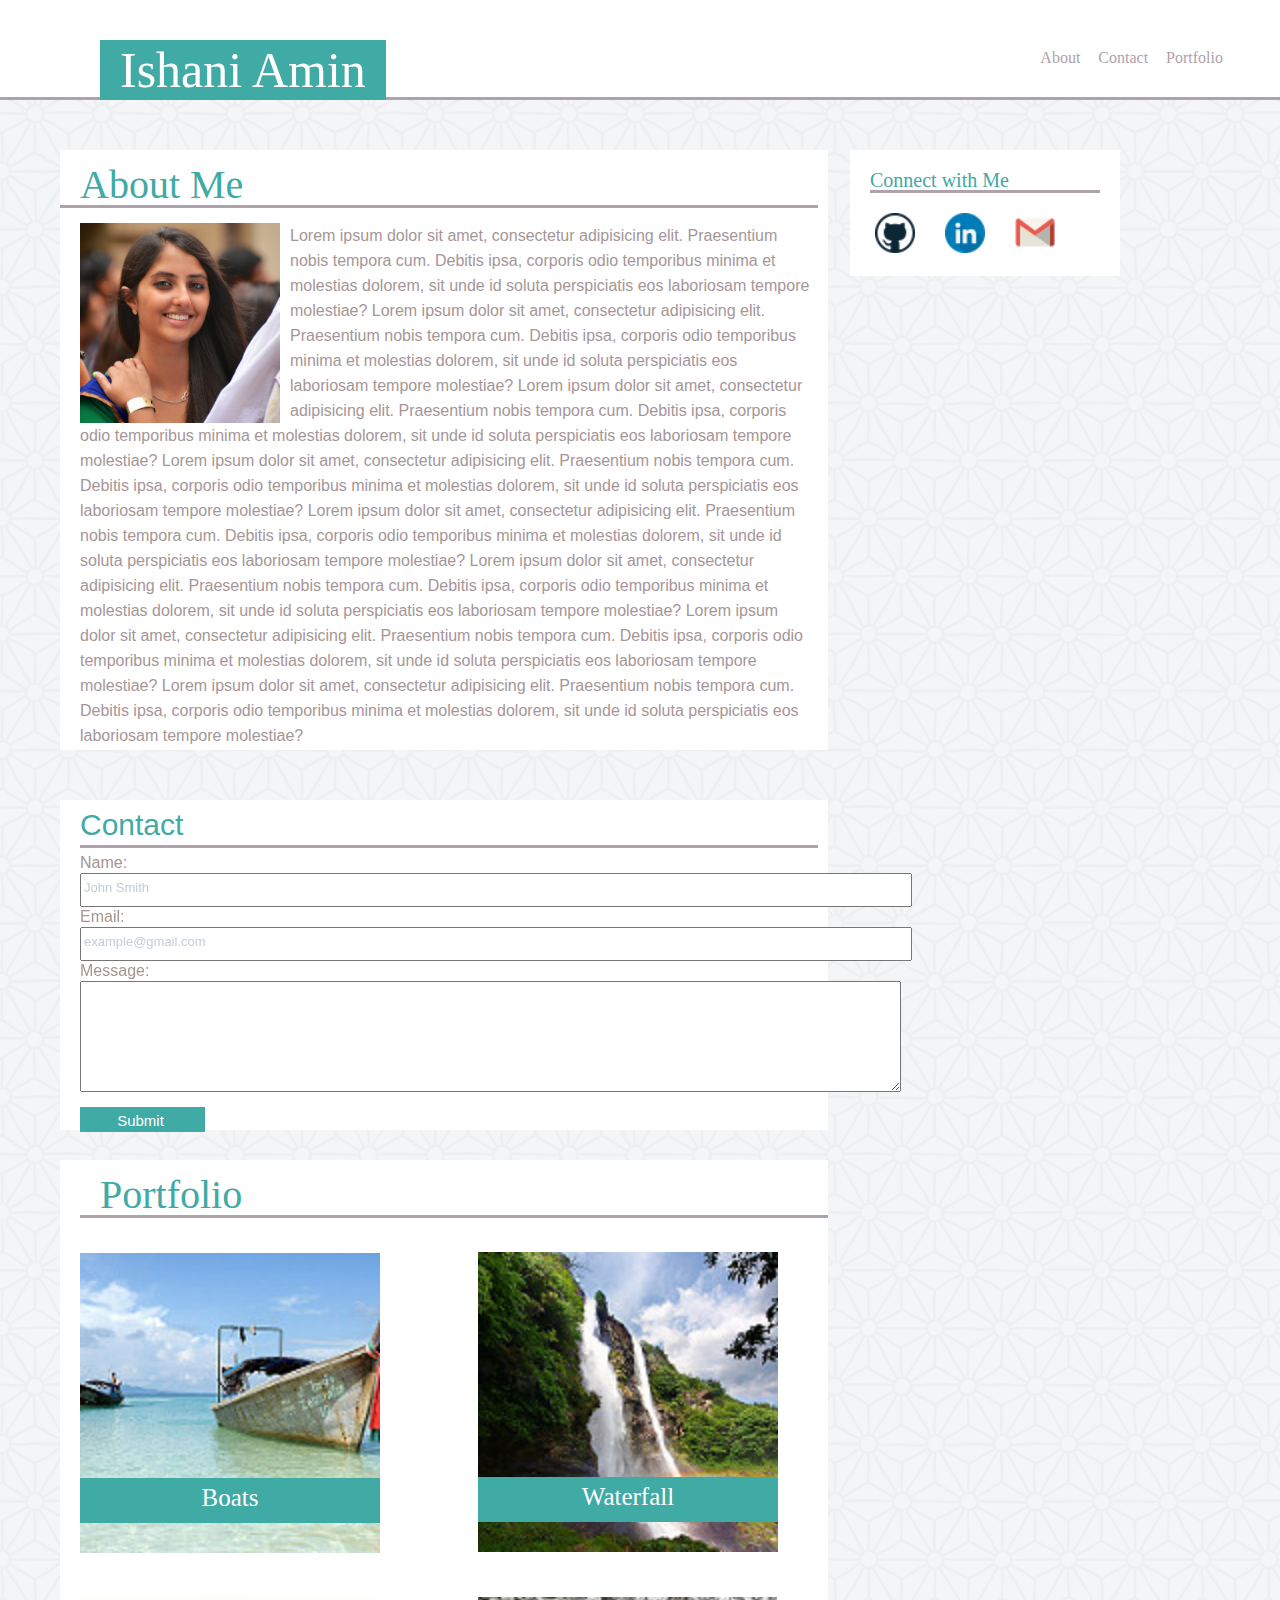
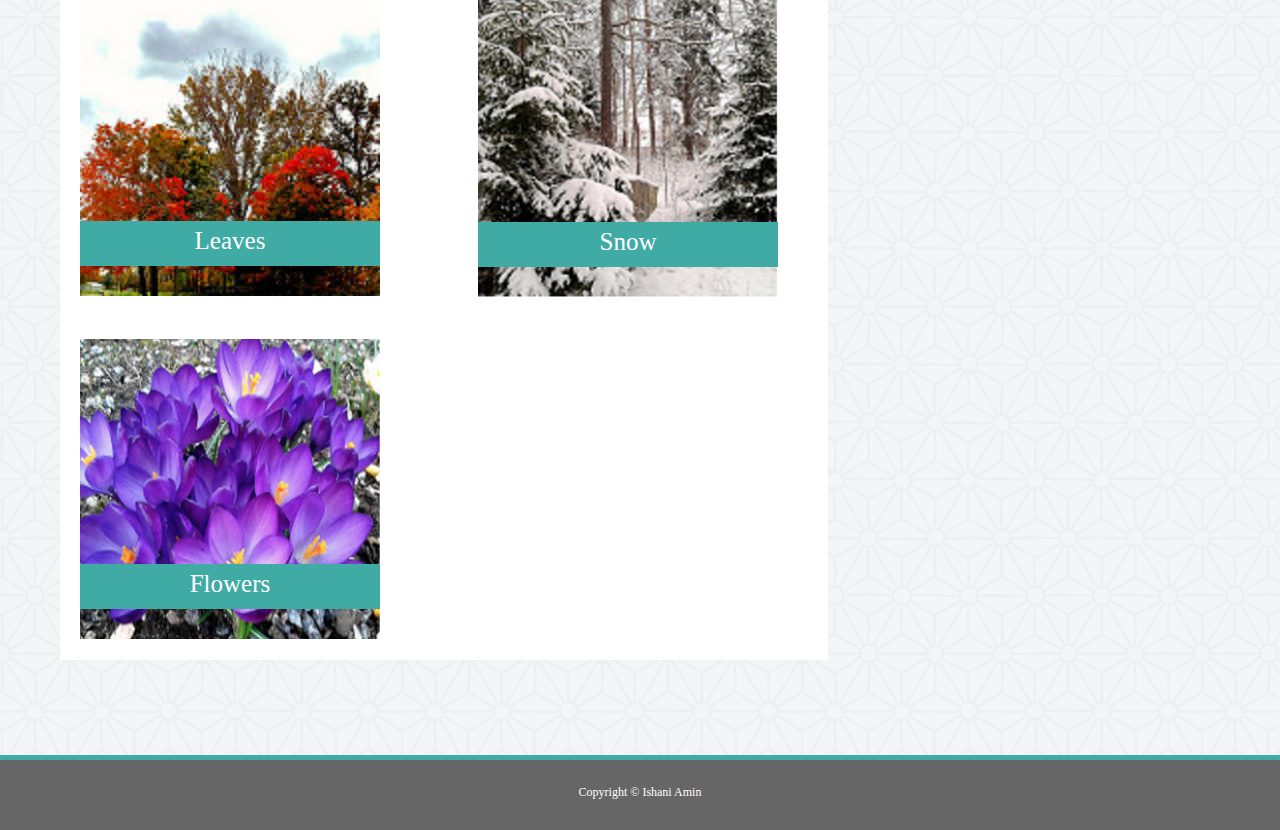
==== commit b6e6bd1a: "almost complete" ====
--- a/index.html
+++ b/index.html
@@ -69,11 +69,11 @@
 				<form id="contact_form" action="#" method="POST" enctype="multipart/form-data">
 			<div class="row">
 				<label for="name">Name:</label><br />
-				<input id="name" class="input" name="name" type="text" value="Name" size="100" /><br/>
+				<input id="name" class="input" name="name" type="text" value="John Smith" size="100" /><br/>
 			</div>
 			<div class="row">
 				<label for="email">Email:</label><br /> 
-				<input id="email" class="input" name="email" type="text" value="Email" size="100" /><br/>
+				<input id="email" class="input" name="email" type="text" value="example@gmail.com" size="100" /><br/>
 			</div>
 			<div class="row">
 				<label for="message">Message:</label><br />
--- a/assets/css/style.css
+++ b/assets/css/style.css
@@ -22,7 +22,7 @@
 	padding-left: 20px;
 	padding-top: 5px;
 	padding-bottom: 5px;
-	top: 38px;
+	top: 40px;
 	font-family: Georgia;
 	font-size: 50px;
 }
@@ -102,10 +102,11 @@
 
 #ishanipic {
 	top: 75px;
-	padding-left: 20px;
+	padding-left: 0px;
 	float: left;
 	margin-right: 10px;
-	margin-top: 10px;
+	margin-top: 0px;
+	margin-bottom: 0px;
 }
 
 #aboutMe {
@@ -126,6 +127,8 @@
 	padding-left: 20px;
 	font-family: Arial;
 	color: rgb(165,150,151);
+	padding-top: 30px;
+	line-height: 25px;
 }
 
 #contactHeader {
@@ -155,7 +158,7 @@
 	padding-right: 10px;
 	padding-left: 20px;
 	padding-top: 10px;
-	height: 325px;
+	height: 330px;
 	width: 750px;
 	color: rgb(167,149,143);
 	border: none;
@@ -163,6 +166,14 @@
 	line-height: 20px;
 	clear: both;
 	width: 60%;
+}
+
+input {
+	color: rgb(195,205,216);
+	font-family: Arial;
+	font-size: 13px;
+	padding-top: 5px;
+	padding-right: 10px;
 }
 
 #submitButton {
@@ -276,7 +287,6 @@
 }
 
 footer {
-	position: fixed;
 	background-color: rgb(102,102,102);
 	box-sizing: border-box;
 	height: 25px;
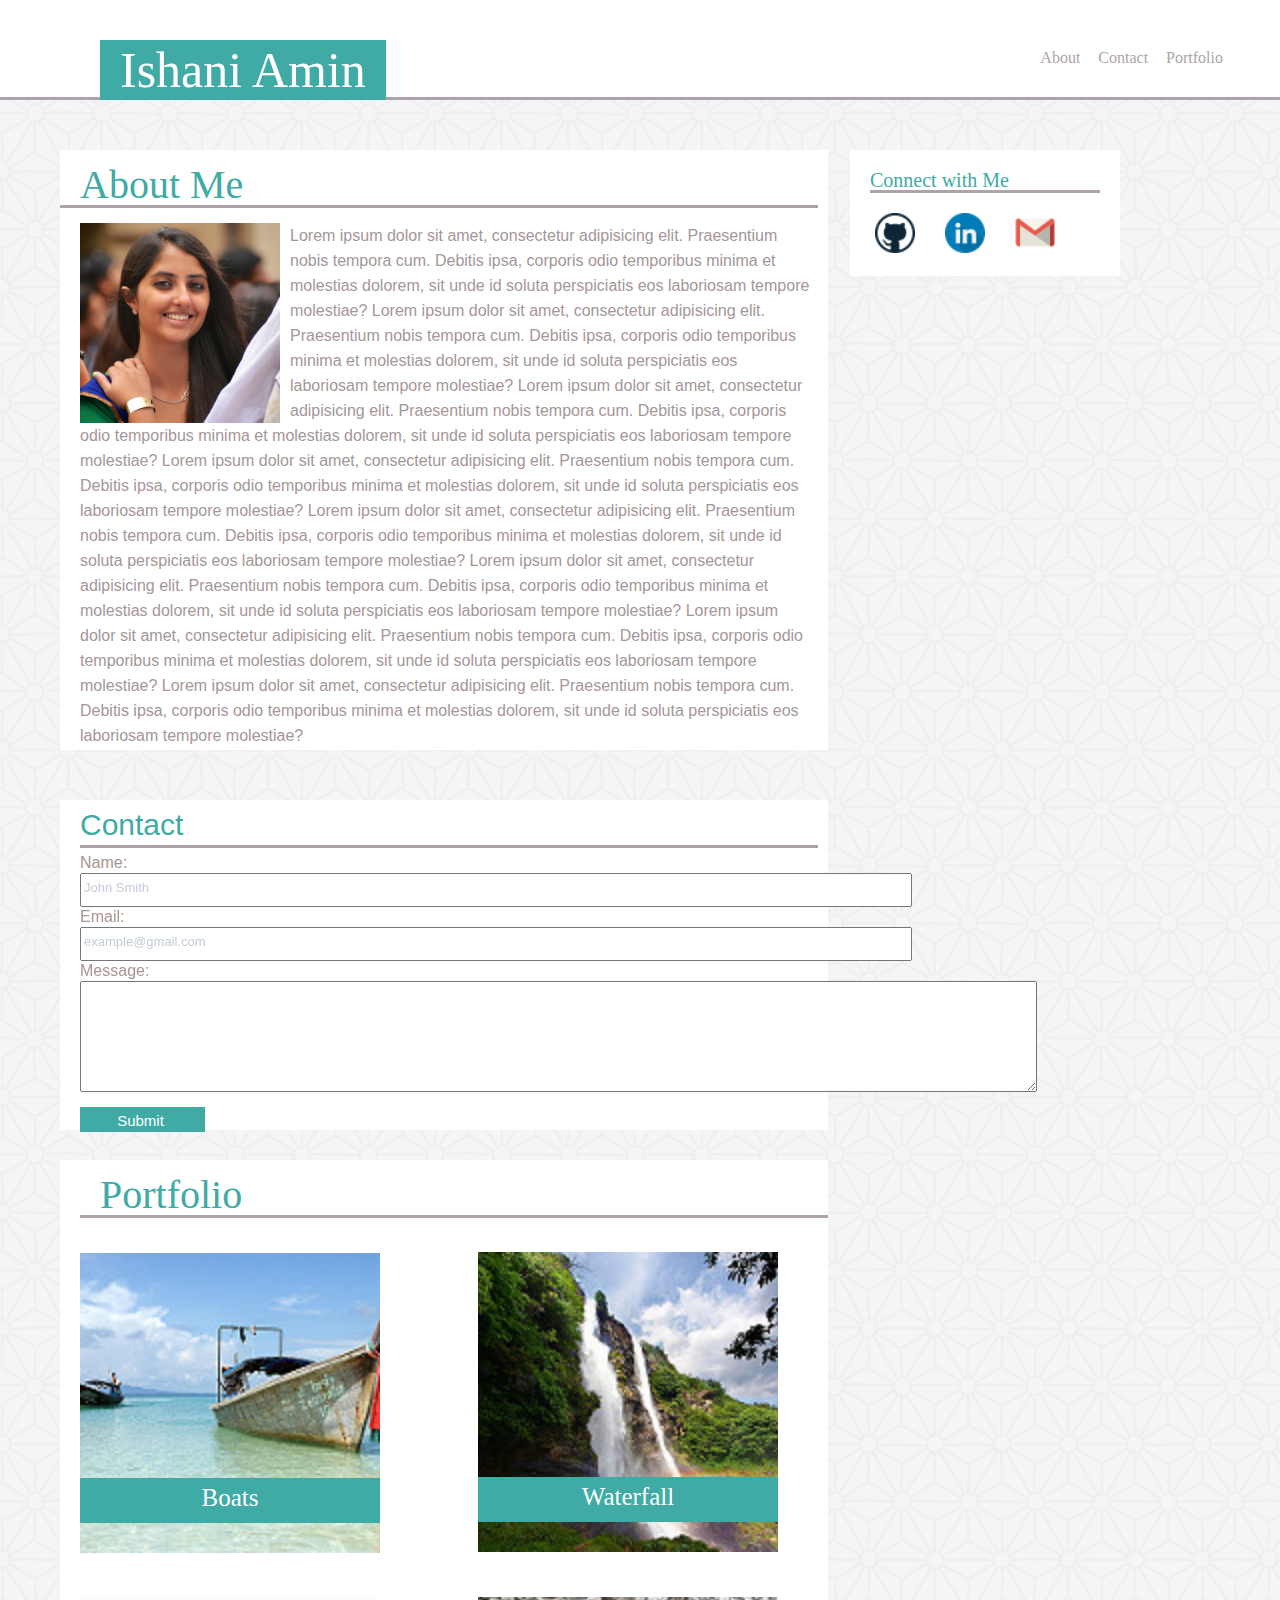
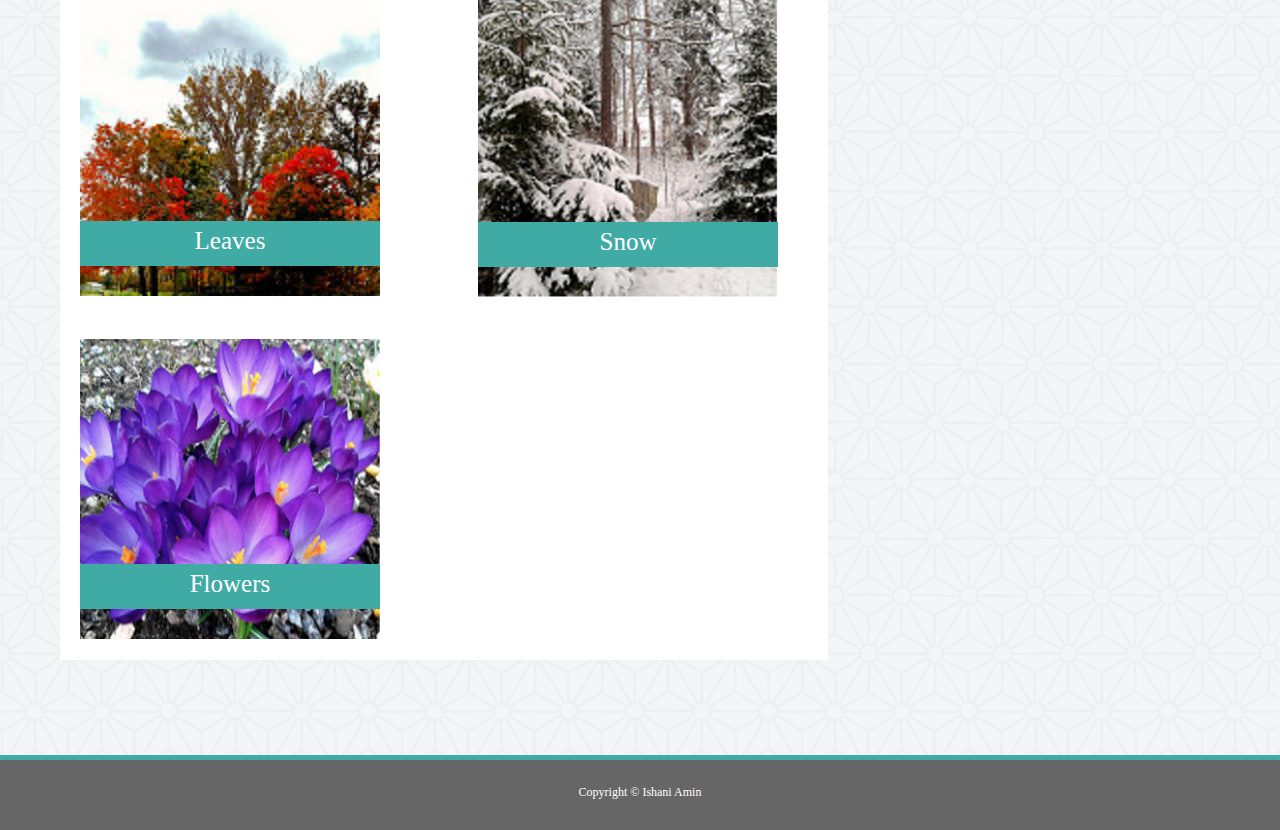
==== commit 92dcb365: "final product" ====
--- a/index.html
+++ b/index.html
@@ -68,16 +68,16 @@
 
 				<form id="contact_form" action="#" method="POST" enctype="multipart/form-data">
 			<div class="row">
-				<label for="name">Name:</label><br />
+				<label for="name">Name:</label><br/>
 				<input id="name" class="input" name="name" type="text" value="John Smith" size="100" /><br/>
 			</div>
 			<div class="row">
-				<label for="email">Email:</label><br /> 
+				<label for="email">Email:</label><br/> 
 				<input id="email" class="input" name="email" type="text" value="example@gmail.com" size="100" /><br/>
 			</div>
 			<div class="row">
-				<label for="message">Message:</label><br />
-				<textarea id="message" class="input" name="message" rows="7" cols="100"></textarea><br />
+				<label for="message">Message:</label><br/>
+				<textarea id="message" class="input" name="message" rows="7" cols="117"></textarea><br />
 			</div>
 				<input id="submitButton" type="submit" value="Submit" />
 			</form>						
--- a/assets/css/style.css
+++ b/assets/css/style.css
@@ -145,10 +145,6 @@
 	clear: both;
 }
 
-input {
-	 padding-bottom: 10px;
-}
-
 #contactForm {
 	background-color: white;
 	box-sizing: border-box;
@@ -174,6 +170,7 @@
 	font-size: 13px;
 	padding-top: 5px;
 	padding-right: 10px;
+	padding-bottom: 10px;
 }
 
 #submitButton {
@@ -298,5 +295,4 @@
 	color: white;
 	font-size: 12px;
 }
-/* I can't get the footer to be fixed Once I put the position as fixed, it disappears from the page.
-reset.css messged up the footer styles */ 
+/* I can't get the footer to be fixed Once I put the position as fixed, it disappears from the page. */ 
